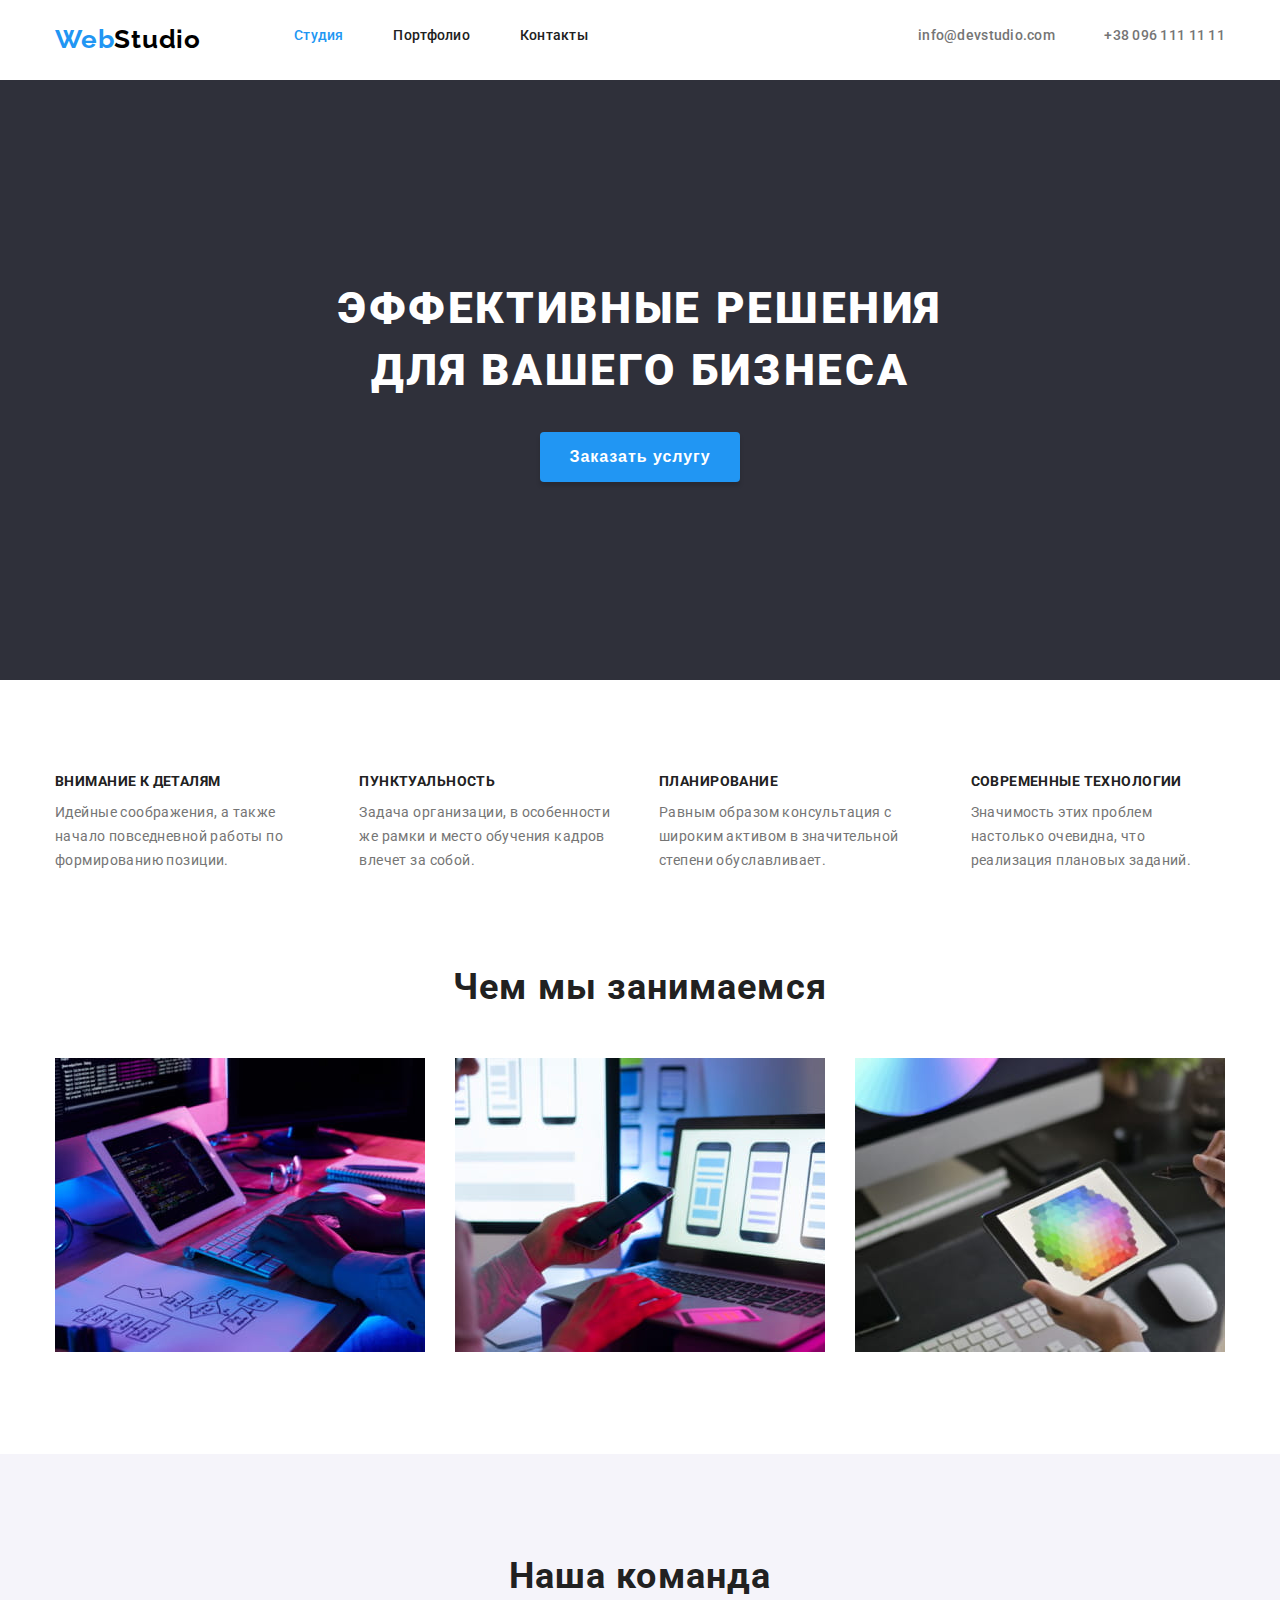
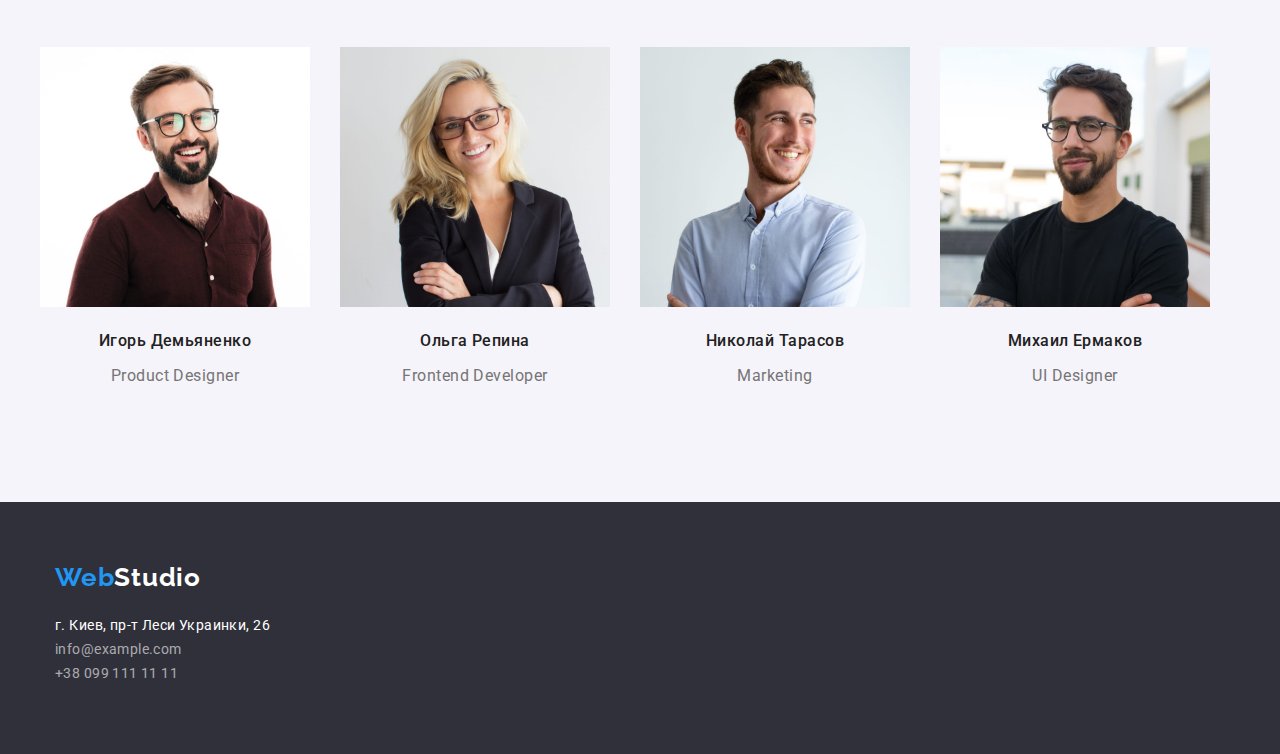
==== index.html @ b06adaa7 "done" ====
<!DOCTYPE html>
<html lang="ru">

<head>
  <meta charset="UTF-8" />
  <meta http-equiv="X-UA-Compatible" content="IE=edge" />
  <meta name="viewport" content="width=device-width, initial-scale=1.0" />
  <title>Студия</title>
  <link rel="stylesheet" type="text/css" href="./css/styles.css" />
  <link rel="preconnect" href="https://fonts.googleapis.com" />
  <link rel="preconnect" href="https://fonts.gstatic.com" crossorigin />
  <link href="https://fonts.googleapis.com/css2?family=Raleway:wght@700&family=Roboto:wght@400;500;700;900&display=swap"
    rel="stylesheet" />
</head>

<body>
  <div class="container">
    <header class="main-header">
      <div class="wrapper">
        <nav class="main-navigation">
          <a class="logo-name" href="./index.html"><span class="logo-first">Web</span>Studio</a>
          <div class="navigation-wrapper">
            <ul class="navigation">
              <li><a class="nav-site current" href="./index.html">Студия</a></li>
              <li><a class="nav-site" href="./portfolio.html">Портфолио</a></li>
              <li><a class="nav-site" href="">Контакты</a></li>
            </ul>
          </div>
        </nav>
        <div class="navigation-wrapper-contact">
          <ul class="navigation">
            <li>
              <a class="nav-site nav-link" href="mailto:info@devstudio.com">info@devstudio.com</a>
            </li>
            <li>
              <a class="nav-site nav-link" href="tel:+380961111111">+38 096 111 11 11</a>
            </li>
          </ul>
        </div>
    </header>
  </div>
  <main>
    <section class="bcg">
      <h1 class="text">Эффективные решения для вашего бизнеса</h1>
      <button class="button" type="button">Заказать услугу</button>
    </section>
    <!--Особенности-->
    <div class="container">

      <section class="features-main">
        <h2 class="visually-hidden">Особенности</h2>
        <ul class="features">
          <li class="features-wrap">
            <h3>Внимание к деталям</h3>
            <p>
              Идейные соображения, а также начало повседневной работы по
              формированию позиции.
            </p>
          </li>
          <li class="features-wrap">
            <h3>Пунктуальность</h3>
            <p>
              Задача организации, в особенности же рамки и место обучения кадров
              влечет за собой.
            </p>
          </li>
          <li class="features-wrap">
            <h3>Планирование</h3>
            <p>
              Равным образом консультация с широким активом в значительной
              степени обуславливает.
            </p>
          </li>
          <li class="features-wrap">
            <h3>Современные технологии</h3>
            <p>
              Значимость этих проблем настолько очевидна, что реализация
              плановых заданий.
            </p>
          </li>
        </ul>

      </section>
    </div>
    <!--Виды работ студии-->
    <div class="container">
      <section class="type-of-work">
        <h2 class="section-title">Чем мы занимаемся</h2>
        <div class="type-of-work-wrap">
          <ul class="section-list">
            <li class="section-list-wrap">
              <img src="./images/box-1.jpg" alt="разработка" width="370" height="294" />
            </li>
            <li class="section-list-wrap">
              <img src="./images/box-2.jpg" alt="оптимизация под мобильные версии" width="370" height="294" />
            </li>
            <li class="section-list-wrap">
              <img src="./images/box-3.jpg" alt="подбор цвета" width="370" height="294" />
            </li>
          </ul>
        </div>
      </section>
    </div>
    <!--Команда-->
    <section class="team">
      <h2 class="section-title">Наша команда</h2>
      <div class="team-wrap">

        <ul class="section-list">
          <li class="section-list-wrap">
            <img src="./images/img-1_person.jpg" alt="Фотография Игоря Демьяненко" width="270" height="260" />
            <h3 class="employee-name">Игорь Демьяненко</h3>
            <p class="position">Product Designer</p>
          </li>
          <li class="section-list-wrap">
            <img src="./images/img-2_person.jpg" alt="Фотография Ольги Репиной" width="270" height="260" />
            <h3 class="employee-name">Ольга Репина</h3>
            <p class="position">Frontend Developer</p>
          </li>
          <li class="section-list-wrap">
            <img src="./images/img-3_person.jpg" alt="Фотография Николая Тарасова" width="270" height="260" />
            <h3 class="employee-name">Николай Тарасов</h3>
            <p class="position">Marketing</p>
          </li>
          <li class="section-list-wrap">
            <img src="./images/img-4_person.jpg" alt="Фотография Михаила Ермакова" width="270" height="260" />
            <h3 class="employee-name">Михаил Ермаков</h3>
            <p class="position">UI Designer</p>
          </li>
        </ul>

      </div>
    </section>
  </main>
  <footer class="main-footer">
    <div class="container">

      <div class="logo-wrap">
        <a class="logo-name-footer" href="#"><span class="logo-first">Web</span>Studio</a>

      </div>
      <address>
        <ul class="contact-info">
          <li>
            <a class="address-info" href="https://goo.gl/maps/8xAyCc6BftRqbFo67" target="_blank"
              rel="noopener noreferrer">г. Киев, пр-т Леси Украинки, 26</a>
          </li>
          <li>
            <a class="mail-phone-info" href="mailto:info@example.com">info@example.com</a>
          </li>
          <li>
            <a class="mail-phone-info" href="tel:+380991111111">+38 099 111 11 11</a>
          </li>
        </ul>
      </address>
    </div>
  </footer>
</body>

</html>
---- css/styles.css ----
/* Variables */
:root {
  --primary-text-color: #212121;
  --color-logo: #000000;
  --color-logo-first-letter: #2196f3;
  --background-color: #e5e5e5;
  --color-button: #ffff;
  --header-color: #ececec;
  --footer-color: #2f303a;
  --portfolio-project-color: #eeeeee;
  --bcg-color-section: #2f303a;
  --color-address-text: rgba(255, 255, 255, 0.6);
  --color-section-text: #757575;
  --background-color-section: #f5f4fa;
  --background-color-hover: #188ce8;
}

/* Styles for index.html */

/* Logo */
.logo-name {
  font-family: Raleway, Arial, sans-serif;
  font-style: normal;
  font-weight: 700;
  font-size: 26px;
  line-height: 1.2;
  letter-spacing: 0.03em;
  color: var(--color-logo);
  text-decoration: none;
}
.logo-first {
  color: var(--color-logo-first-letter);
}

.logo-name-footer {
  color: var(--color-button);
  font-family: Raleway, Arial, sans-serif;
  font-style: normal;
  font-weight: 700;
  font-size: 26px;
  line-height: 1.2;
  letter-spacing: 0.03em;
  text-decoration: none;
}

body {
  font-family: Roboto, Arial, sans-serif;
  font-style: normal;
  font-weight: 400;
  font-size: 14px;
  line-height: 1.7;
  background-color: var(--color-button);
  margin: 0;
}
.container {
  width: 1170px;
  padding: 0 15px;
  margin: 0 auto;
}
.main-header {
  height: 80px;
  display: flex;
  align-items: center;
}

/* Site nav */
.main-navigation {
  display: flex;
}
.navigation-wrapper {
  width: 294px;
  justify-content: space-between;
  margin-left: 93px;
  align-items: center;
}
.navigation-wrapper-contact {
  width: 307px;
  justify-content: space-between;
  text-align: center;
}
.wrapper {
  display: flex;
  justify-content: space-between;

  width: 100%;
}

.navigation {
  list-style-type: none;
  display: flex;
  margin: 0;
  padding: 0;
  justify-content: space-between;
}
.nav-site {
  text-decoration: none;
  font-family: 'Roboto';
  font-style: normal;
  font-weight: 500;
  font-size: 14px;
  line-height: 1.14;
  letter-spacing: 0.02em;
  color: --primary-text-color;
}
.nav-site:hover,
.nav-site:focus {
  color: var(--color-logo-first-letter);
}
.nav-site.current {
  color: var(--color-logo-first-letter);
}
.nav-site {
  color: var(--primary-text-color);
}
.nav-link {
  color: var(--color-section-text);
}

/* Button */
.button {
  font-weight: 700;
  font-size: 16px;
  line-height: 1.88;
  color: var(--color-button);
  background-color: var(--color-logo-first-letter);
  align-items: center;
  text-align: center;
  letter-spacing: 0.06em;
  box-shadow: 0px 4px 4px rgba(0, 0, 0, 0.15);
  border-radius: 4px;
  cursor: pointer;
  width: 200px;
  height: 50px;
  padding: 0;
  border: 0;
}

.button:hover,
.button:focus {
  background-color: var(--background-color-hover);
}

.text {
  font-weight: 900;
  font-size: 44px;
  line-height: 1.4;
  text-align: center;
  letter-spacing: 0.06em;
  text-transform: uppercase;
  color: var(--color-button);
  margin: 0;
  width: 696px;
  margin-bottom: 30px;
}

.bcg {
  display: flex;
  background-color: var(--bcg-color-section);
  margin: 0 0 94px 0;
  height: 600px;
  align-items: center;
  flex-direction: column;
  justify-content: center;
}

/* Hidden parts */
.visually-hidden {
  position: absolute;
  width: 1px;
  height: 1px;
  margin: -1px;
  border: 0;
  padding: 0;
  white-space: nowrap;
  clip-path: inset(100%);
  clip: rect(0 0 0 0);
  overflow: hidden;
}
.features-main {
  margin-bottom: 94px;
  padding: 0;
}
.features {
  display: flex;
  list-style: none;
  margin: 0;
  padding: 0;
}
.features h3 {
  font-weight: 700;
  font-size: 14px;
  line-height: 1.14;
  letter-spacing: 0.03em;
  text-transform: uppercase;
  color: var(--primary-text-color);
  margin-bottom: 10px;
  margin-top: 0;
  padding: 0;
}
.features p {
  line-height: 24px;
  letter-spacing: 0.03em;
  color: var(--color-section-text);
  margin-top: 0;
  margin-bottom: 0;
  padding: 0;
}
.features-wrap {
  margin-right: 30px;
}
.features li:last-child {
  margin-right: 0;
}

.section-title {
  font-weight: 700;
  font-size: 36px;
  line-height: 1.17;
  text-align: center;
  letter-spacing: 0.03em;
  color: var(--primary-text-color);
  margin: 0;
}
.section-list {
  list-style: none;
  display: flex;

  padding: 0;
  margin: 0;
}
.section-list-wrap {
  margin-right: 30px;
}
.type-of-work-wrap {
  margin-top: 50px;
}
.section-list-wrap:last-child {
  margin-left: auto;
}
.type-of-work {
  margin-bottom: 94px;
}
.team {
  display: flex;
  background: var(--background-color-section);
  height: 648px;
  flex-direction: column;
  justify-content: center;
}
.team-wrap {
  display: flex;
  justify-content: center;
  margin-top: 50px;
}
.employee-name {
  font-weight: 500;
  font-size: 16px;
  line-height: 1.19;
  text-align: center;
  letter-spacing: 0.03em;
  color: var(--primary-text-color);
}
.position {
  font-size: 16px;
  line-height: 1.19;
  text-align: center;
  letter-spacing: 0.03em;
  color: var(--color-section-text);
}

/* Footer */
.main-footer {
  background-color: var(--bcg-color-section);
  color: var(--color-button);
  height: 252px;
}
.logo-wrap {
  margin-bottom: 20px;
  padding-top: 60px;
}

.contact-info {
  list-style: none;
  padding: 0;
}
.contact-info a {
  text-decoration: none;
  padding: 0;
}
.address-info {
  font-style: normal;
  font-weight: 400;
  font-size: 14px;
  line-height: 1.71;
  letter-spacing: 0.03em;
  color: var(--color-button);
  padding: 0;
}

.mail-phone-info {
  font-style: normal;
  font-weight: 400;
  font-size: 14px;
  line-height: 1.71;
  letter-spacing: 0.03em;
  color: var(--color-address-text);
}

/* Styles for portfolio.html */
.button-list {
  list-style: none;
}

.buttons {
  font-family: 'Roboto';
  font-style: normal;
  font-weight: 500;
  font-size: 16px;
  line-height: 1.62;
  text-align: center;
  letter-spacing: 0.03em;
  color: var(--primary-text-color);
  background-color: var(--background-color-section);
  border: none;
  cursor: pointer;
}
.buttons:hover,
.buttons:focus {
  color: var(--color-button);
  background-color: var(--color-logo-first-letter);
}
.work-list {
  list-style: none;
}
.work-name {
  font-weight: 700;
  font-size: 18px;
  line-height: 2;
  letter-spacing: 0.06em;
  color: var(--primary-text-color);
}
.work-type {
  font-weight: 400;
  font-size: 16px;
  line-height: 1.88;
  letter-spacing: 0.03em;
  color: var(--color-section-text);
}
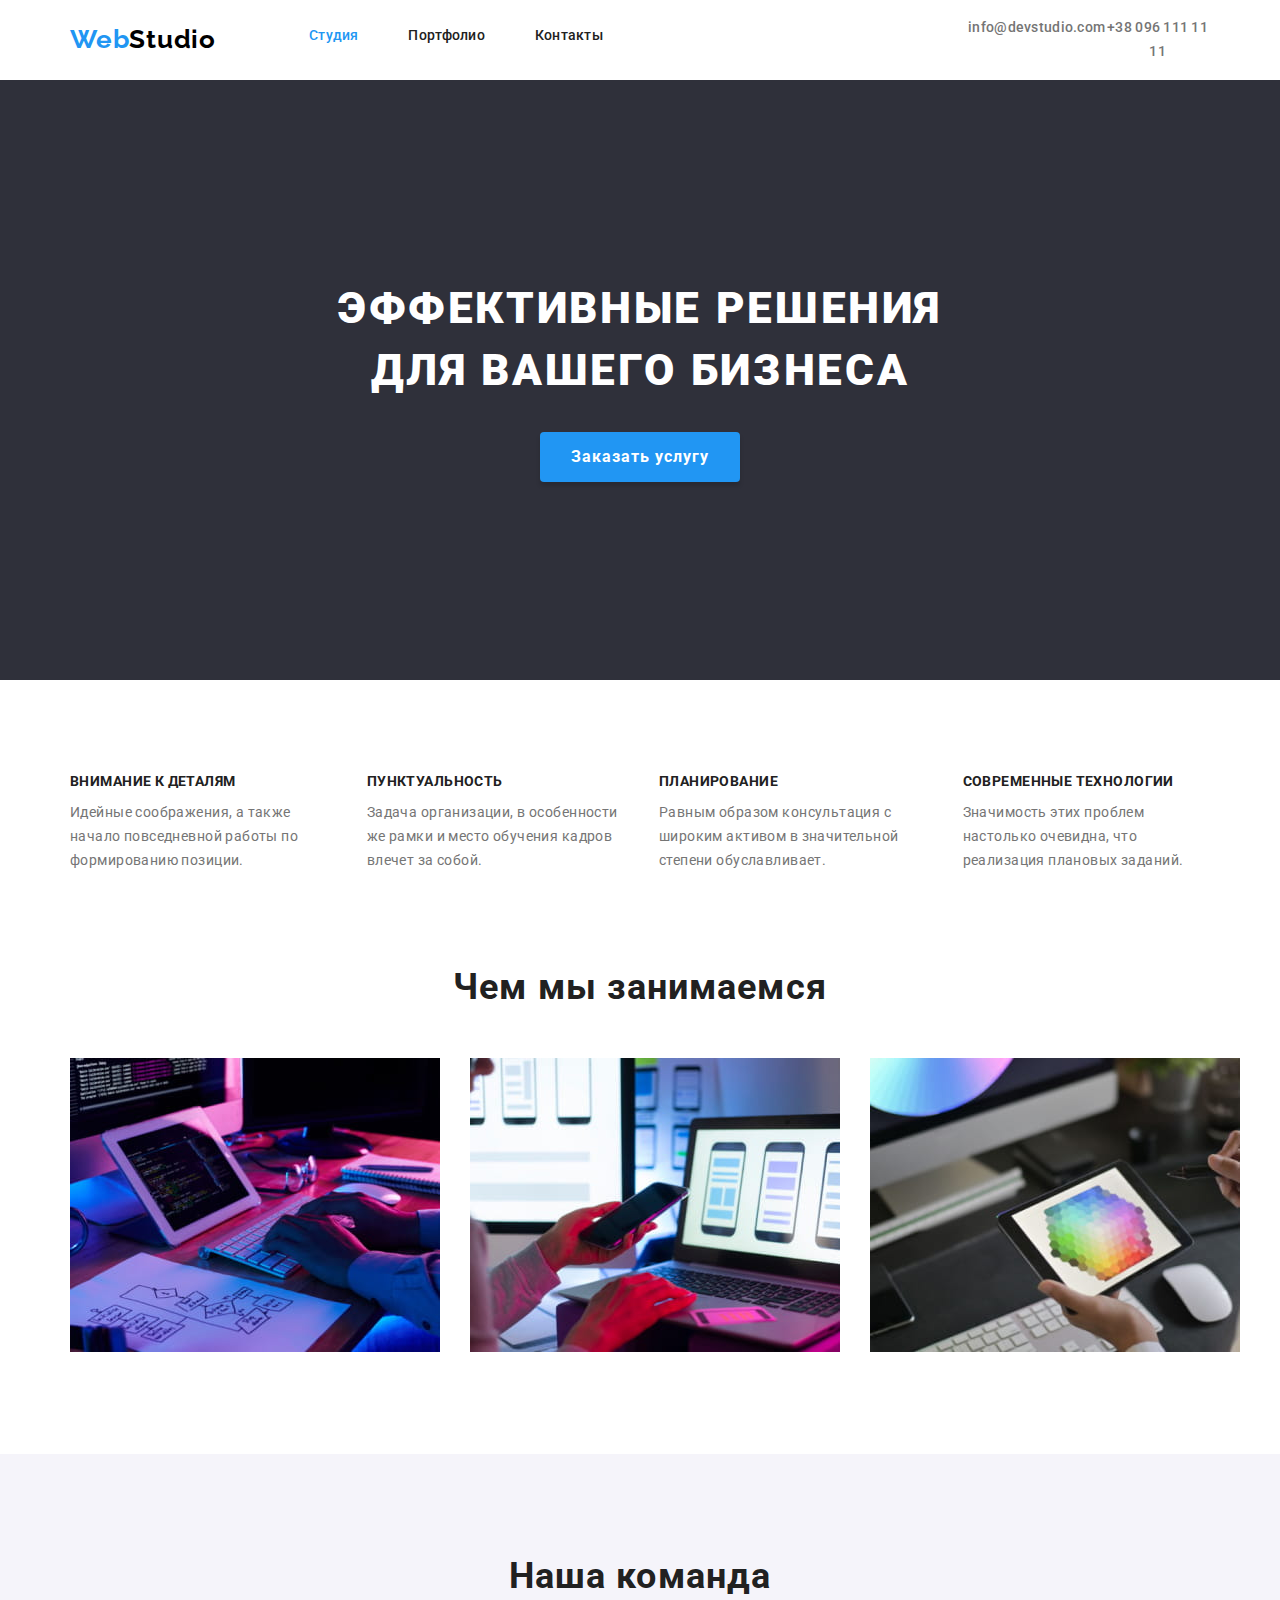
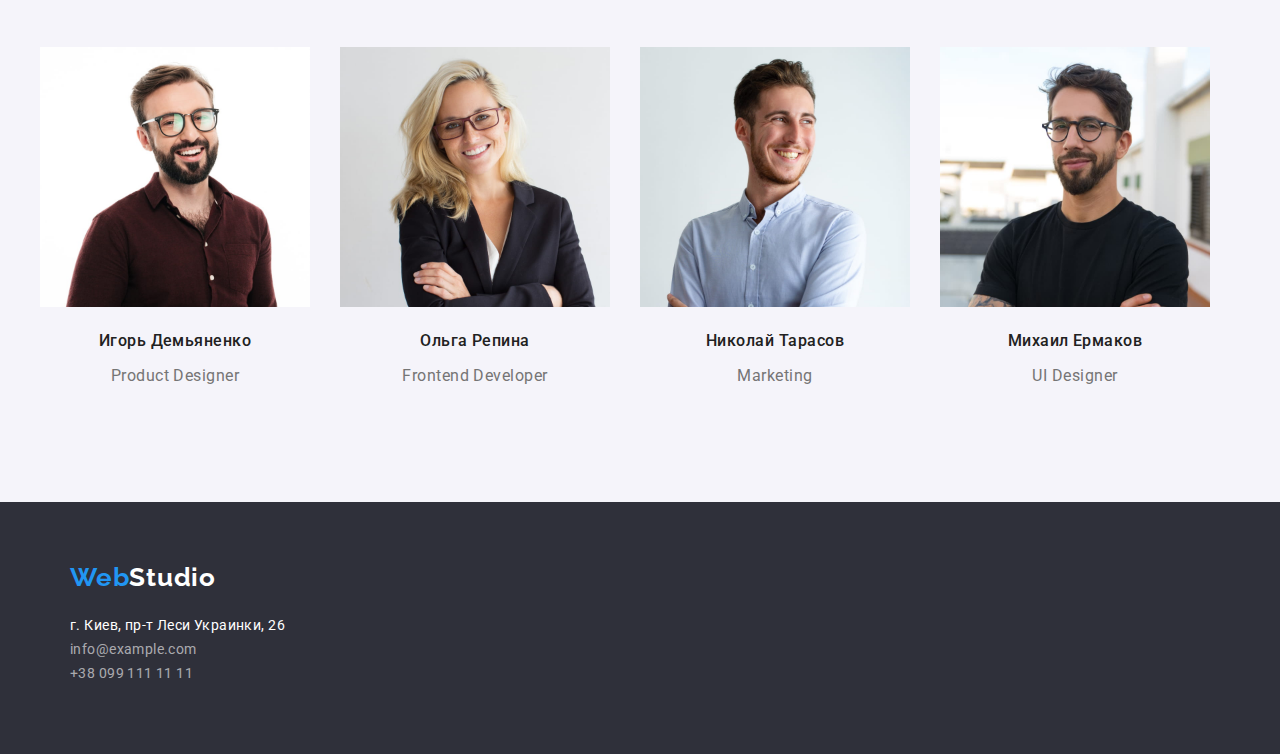
==== commit 5f104dbf: "fixed mistakes" ====
--- a/index.html
+++ b/index.html
@@ -1,18 +1,17 @@
 <!DOCTYPE html>
 <html lang="ru">
-
 <head>
   <meta charset="UTF-8" />
   <meta http-equiv="X-UA-Compatible" content="IE=edge" />
   <meta name="viewport" content="width=device-width, initial-scale=1.0" />
   <title>Студия</title>
+  <link rel="stylesheet" type="text/css" href="./css/modern-normalize.css" />
   <link rel="stylesheet" type="text/css" href="./css/styles.css" />
   <link rel="preconnect" href="https://fonts.googleapis.com" />
   <link rel="preconnect" href="https://fonts.gstatic.com" crossorigin />
   <link href="https://fonts.googleapis.com/css2?family=Raleway:wght@700&family=Roboto:wght@400;500;700;900&display=swap"
     rel="stylesheet" />
 </head>
-
 <body>
   <div class="container">
     <header class="main-header">
@@ -27,16 +26,17 @@
             </ul>
           </div>
         </nav>
-        <div class="navigation-wrapper-contact">
-          <ul class="navigation">
-            <li>
-              <a class="nav-site nav-link" href="mailto:info@devstudio.com">info@devstudio.com</a>
-            </li>
-            <li>
-              <a class="nav-site nav-link" href="tel:+380961111111">+38 096 111 11 11</a>
-            </li>
-          </ul>
-        </div>
+      </div>
+      <div class="navigation-wrapper-contact">
+        <ul class="navigation">
+          <li>
+            <a class="nav-site nav-link" href="mailto:info@devstudio.com">info@devstudio.com</a>
+          </li>
+          <li>
+            <a class="nav-site nav-link" href="tel:+380961111111">+38 096 111 11 11</a>
+          </li>
+        </ul>
+      </div>
     </header>
   </div>
   <main>
@@ -156,5 +156,4 @@
     </div>
   </footer>
 </body>
-
 </html>--- a/css/styles.css
+++ b/css/styles.css
@@ -100,7 +100,7 @@
   font-size: 14px;
   line-height: 1.14;
   letter-spacing: 0.02em;
-  color: --primary-text-color;
+  color: var(--primary-text-color);
 }
 .nav-site:hover,
 .nav-site:focus {
@@ -237,6 +237,7 @@
 .section-list-wrap:last-child {
   margin-left: auto;
 }
+
 .type-of-work {
   margin-bottom: 94px;
 }
@@ -307,11 +308,21 @@
 }
 
 /* Styles for portfolio.html */
+.portfolio-wrapper {
+  margin-top: 94px;
+  margin-bottom: 94px;
+}
 .button-list {
-  list-style: none;
+  display: flex;
+  list-style: none;
+  margin: 0 auto;
+  padding: 0;
+  justify-content: space-between;
+  width: 611px;
 }
 
 .buttons {
+  display: flex;
   font-family: 'Roboto';
   font-style: normal;
   font-weight: 500;
@@ -323,6 +334,11 @@
   background-color: var(--background-color-section);
   border: none;
   cursor: pointer;
+  padding: 22px;
+  height: 38px;
+  justify-content: center;
+  align-items: center;
+  border-radius: 4px;
 }
 .buttons:hover,
 .buttons:focus {
@@ -330,7 +346,24 @@
   background-color: var(--color-logo-first-letter);
 }
 .work-list {
-  list-style: none;
+  display: flex;
+  list-style: none;
+  flex-wrap: wrap;
+  padding-left: 0;
+  margin: 0;
+  margin-top: 34px;
+}
+.work-list-wrapper {
+  margin-bottom: 30px;
+  margin-right: 30px;
+  min-height: 404px;
+  width: 370px;
+  background: var(--color-button);
+  border: 1px solid #eeeeee;
+  box-sizing: border-box;
+}
+.work-list-wrapper:nth-child(3n) {
+  margin-right: 0;
 }
 .work-name {
   font-weight: 700;
@@ -338,6 +371,9 @@
   line-height: 2;
   letter-spacing: 0.06em;
   color: var(--primary-text-color);
+  margin: 0;
+  margin-top: 24px;
+  margin-left: 20px;
 }
 .work-type {
   font-weight: 400;
@@ -345,4 +381,7 @@
   line-height: 1.88;
   letter-spacing: 0.03em;
   color: var(--color-section-text);
-}
+  margin: 0;
+  margin-left: 20px;
+  margin-bottom: 24px;
+}
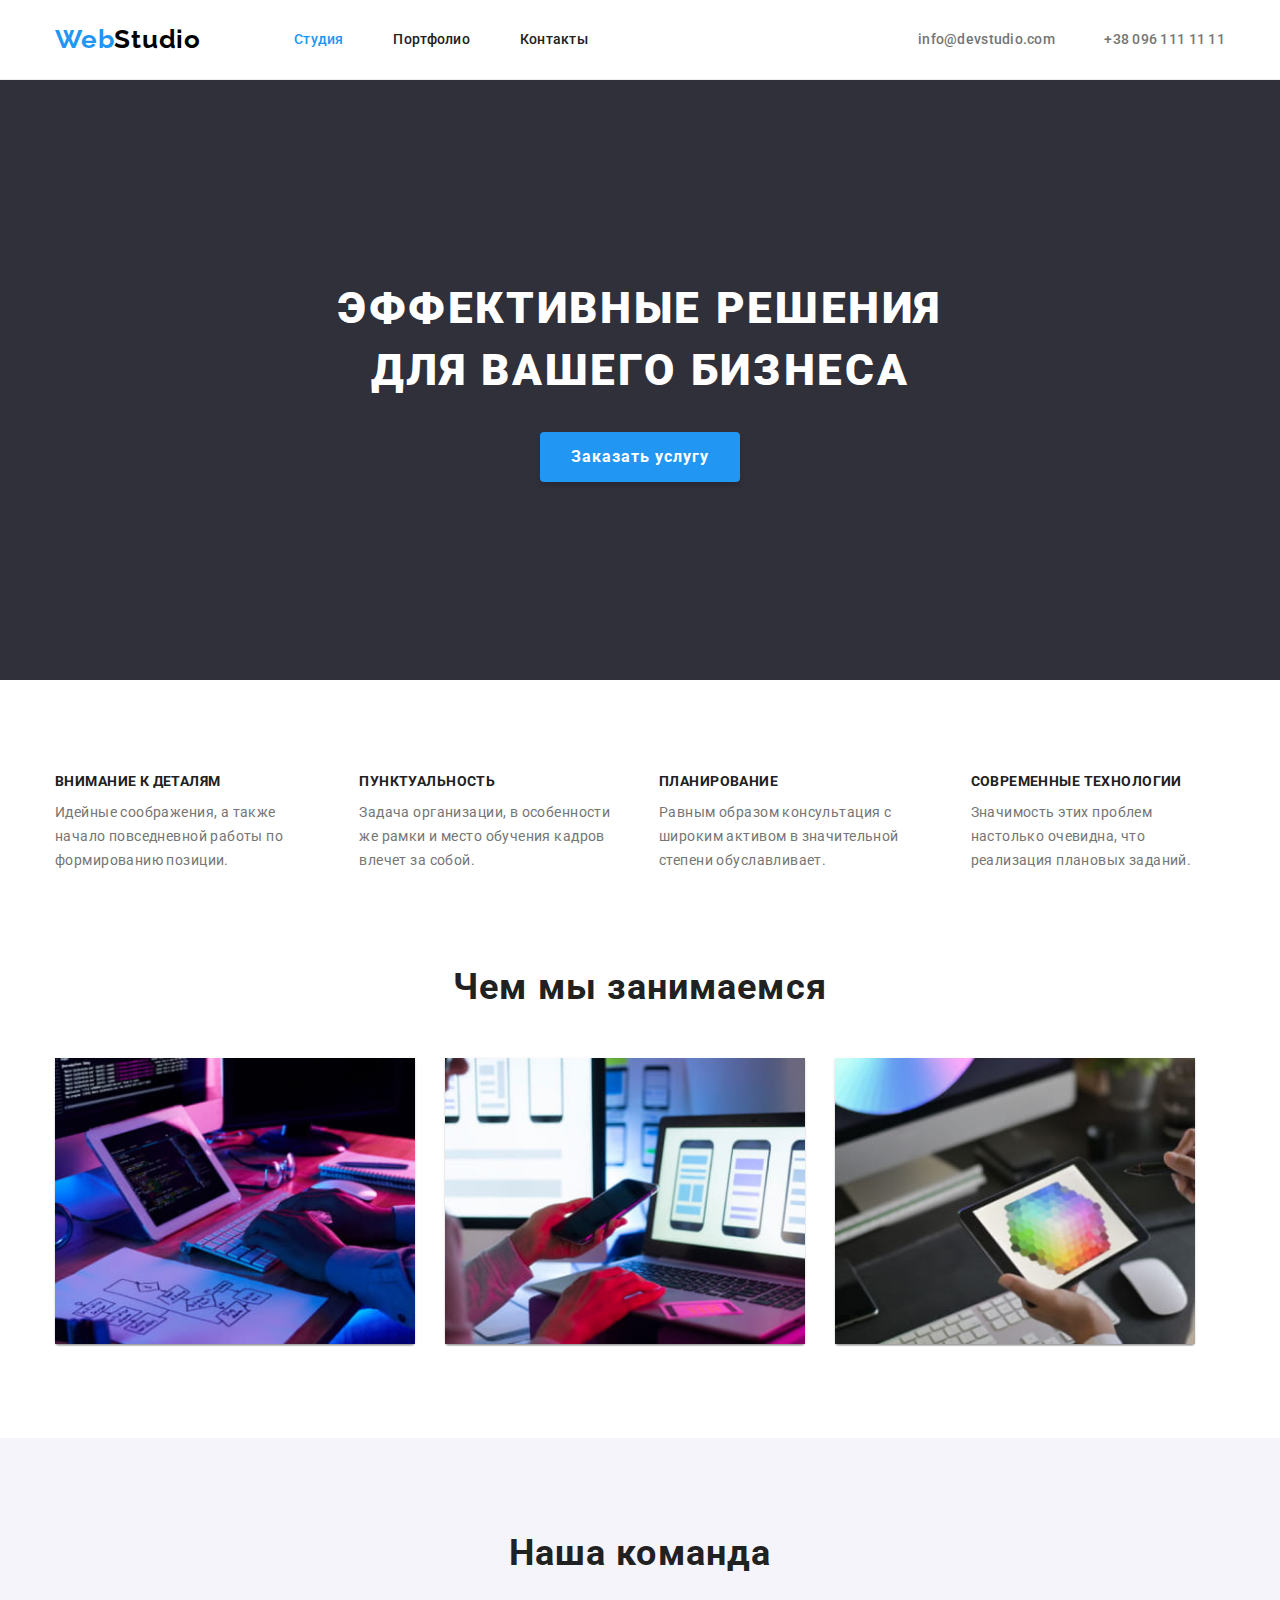
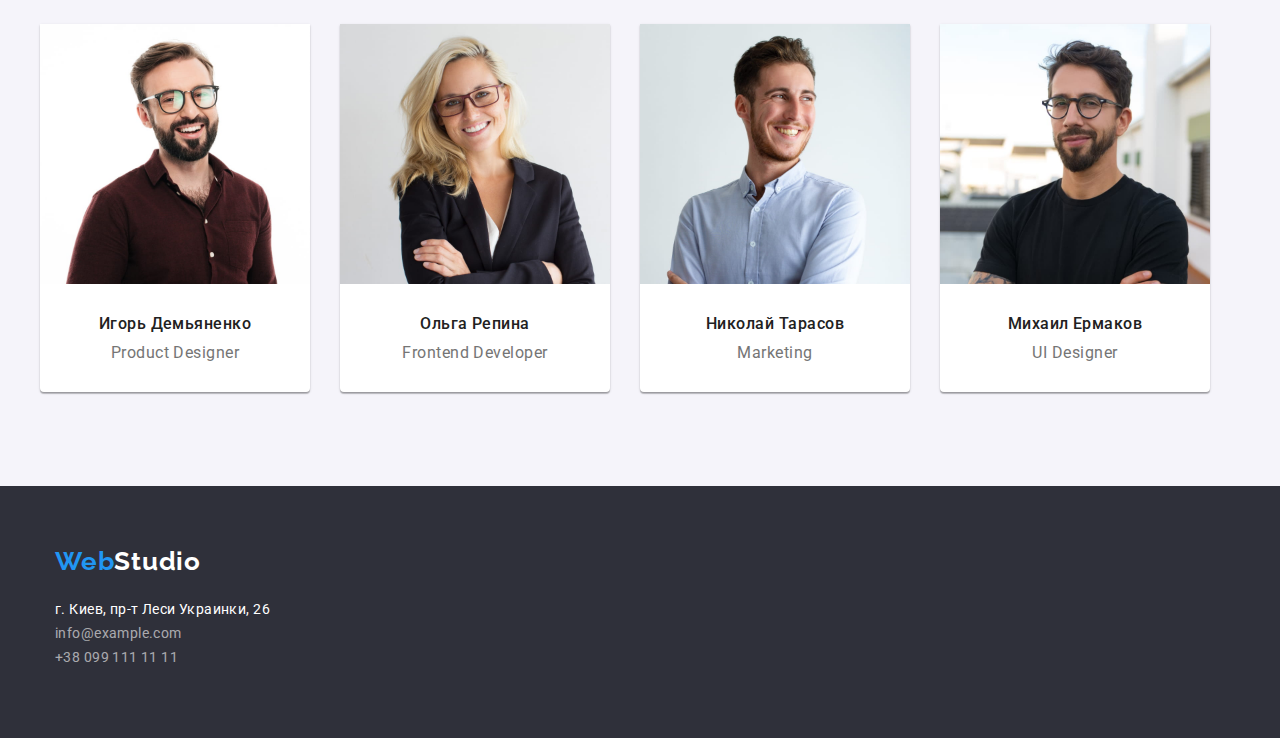
==== commit a905a4d3: "added fixes" ====
--- a/index.html
+++ b/index.html
@@ -1,159 +1,218 @@
 <!DOCTYPE html>
 <html lang="ru">
-<head>
-  <meta charset="UTF-8" />
-  <meta http-equiv="X-UA-Compatible" content="IE=edge" />
-  <meta name="viewport" content="width=device-width, initial-scale=1.0" />
-  <title>Студия</title>
-  <link rel="stylesheet" type="text/css" href="./css/modern-normalize.css" />
-  <link rel="stylesheet" type="text/css" href="./css/styles.css" />
-  <link rel="preconnect" href="https://fonts.googleapis.com" />
-  <link rel="preconnect" href="https://fonts.gstatic.com" crossorigin />
-  <link href="https://fonts.googleapis.com/css2?family=Raleway:wght@700&family=Roboto:wght@400;500;700;900&display=swap"
-    rel="stylesheet" />
-</head>
-<body>
-  <div class="container">
+  <head>
+    <meta charset="UTF-8" />
+    <meta http-equiv="X-UA-Compatible" content="IE=edge" />
+    <meta name="viewport" content="width=device-width, initial-scale=1.0" />
+    <title>Студия</title>
+    <link
+      rel="stylesheet"
+      href="https://cdnjs.cloudflare.com/ajax/libs/modern-normalize/1.1.0/modern-normalize.min.css"
+    />
+    <link rel="preconnect" href="https://fonts.googleapis.com" />
+    <link rel="preconnect" href="https://fonts.gstatic.com" crossorigin />
+    <link
+      href="https://fonts.googleapis.com/css2?family=Raleway:wght@700&family=Roboto:wght@400;500;700;900&display=swap"
+      rel="stylesheet"
+    />
+    <link rel="stylesheet" type="text/css" href="./css/styles.css" />
+  </head>
+  <body>
     <header class="main-header">
-      <div class="wrapper">
-        <nav class="main-navigation">
-          <a class="logo-name" href="./index.html"><span class="logo-first">Web</span>Studio</a>
-          <div class="navigation-wrapper">
+      <div class="container">
+        <div class="wrapper">
+          <nav class="main-navigation">
+            <a class="logo-name" href="./index.html">
+              <span class="logo-first">Web</span>Studio
+            </a>
+            <div class="navigation-wrapper">
+              <ul class="navigation">
+                <li>
+                  <a class="nav-site current" href="./index.html">Студия</a>
+                </li>
+                <li>
+                  <a class="nav-site" href="./portfolio.html"> Портфолио </a>
+                </li>
+                <li><a class="nav-site" href="">Контакты</a></li>
+              </ul>
+            </div>
+          </nav>
+          <div class="navigation-wrapper-contact">
             <ul class="navigation">
-              <li><a class="nav-site current" href="./index.html">Студия</a></li>
-              <li><a class="nav-site" href="./portfolio.html">Портфолио</a></li>
-              <li><a class="nav-site" href="">Контакты</a></li>
+              <li>
+                <a class="nav-site nav-link" href="mailto:info@devstudio.com">
+                  info@devstudio.com
+                </a>
+              </li>
+              <li>
+                <a class="nav-site nav-link" href="tel:+380961111111">
+                  +38 096 111 11 11
+                </a>
+              </li>
             </ul>
           </div>
-        </nav>
-      </div>
-      <div class="navigation-wrapper-contact">
-        <ul class="navigation">
-          <li>
-            <a class="nav-site nav-link" href="mailto:info@devstudio.com">info@devstudio.com</a>
-          </li>
-          <li>
-            <a class="nav-site nav-link" href="tel:+380961111111">+38 096 111 11 11</a>
-          </li>
-        </ul>
+        </div>
       </div>
     </header>
-  </div>
-  <main>
-    <section class="bcg">
-      <h1 class="text">Эффективные решения для вашего бизнеса</h1>
-      <button class="button" type="button">Заказать услугу</button>
-    </section>
-    <!--Особенности-->
-    <div class="container">
+
+    <main>
+      <section class="bcg">
+        <h1 class="text">Эффективные решения для вашего бизнеса</h1>
+        <button class="button" type="button">Заказать услугу</button>
+      </section>
+      <!--Особенности-->
 
       <section class="features-main">
-        <h2 class="visually-hidden">Особенности</h2>
-        <ul class="features">
-          <li class="features-wrap">
-            <h3>Внимание к деталям</h3>
-            <p>
-              Идейные соображения, а также начало повседневной работы по
-              формированию позиции.
-            </p>
-          </li>
-          <li class="features-wrap">
-            <h3>Пунктуальность</h3>
-            <p>
-              Задача организации, в особенности же рамки и место обучения кадров
-              влечет за собой.
-            </p>
-          </li>
-          <li class="features-wrap">
-            <h3>Планирование</h3>
-            <p>
-              Равным образом консультация с широким активом в значительной
-              степени обуславливает.
-            </p>
-          </li>
-          <li class="features-wrap">
-            <h3>Современные технологии</h3>
-            <p>
-              Значимость этих проблем настолько очевидна, что реализация
-              плановых заданий.
-            </p>
-          </li>
-        </ul>
-
-      </section>
-    </div>
-    <!--Виды работ студии-->
-    <div class="container">
+        <div class="container">
+          <h2 class="visually-hidden">Особенности</h2>
+          <ul class="features">
+            <li class="features-wrap">
+              <h3>Внимание к деталям</h3>
+              <p>
+                Идейные соображения, а также начало повседневной работы по
+                формированию позиции.
+              </p>
+            </li>
+            <li class="features-wrap">
+              <h3>Пунктуальность</h3>
+              <p>
+                Задача организации, в особенности же рамки и место обучения
+                кадров влечет за собой.
+              </p>
+            </li>
+            <li class="features-wrap">
+              <h3>Планирование</h3>
+              <p>
+                Равным образом консультация с широким активом в значительной
+                степени обуславливает.
+              </p>
+            </li>
+            <li class="features-wrap">
+              <h3>Современные технологии</h3>
+              <p>
+                Значимость этих проблем настолько очевидна, что реализация
+                плановых заданий.
+              </p>
+            </li>
+          </ul>
+        </div>
+      </section>
+
+      <!--Виды работ студии-->
       <section class="type-of-work">
-        <h2 class="section-title">Чем мы занимаемся</h2>
-        <div class="type-of-work-wrap">
+        <div class="container">
+          <h2 class="section-title">Чем мы занимаемся</h2>
+          <div class="type-of-work-wrap">
+            <ul class="section-list">
+              <li class="section-list-wrap">
+                <img
+                  src="./images/index/box-1.jpg"
+                  alt="разработка"
+                  width="370"
+                  height="294"
+                />
+              </li>
+              <li class="section-list-wrap">
+                <img
+                  src="./images/index/box-2.jpg"
+                  alt="оптимизация под мобильные версии"
+                  width="370"
+                  height="294"
+                />
+              </li>
+              <li class="section-list-wrap">
+                <img
+                  src="./images/index/box-3.jpg"
+                  alt="подбор цвета"
+                  width="370"
+                  height="294"
+                />
+              </li>
+            </ul>
+          </div>
+        </div>
+      </section>
+
+      <!--Команда-->
+      <section class="team">
+        <h2 class="section-title">Наша команда</h2>
+        <div class="team-wrap">
           <ul class="section-list">
             <li class="section-list-wrap">
-              <img src="./images/box-1.jpg" alt="разработка" width="370" height="294" />
-            </li>
-            <li class="section-list-wrap">
-              <img src="./images/box-2.jpg" alt="оптимизация под мобильные версии" width="370" height="294" />
-            </li>
-            <li class="section-list-wrap">
-              <img src="./images/box-3.jpg" alt="подбор цвета" width="370" height="294" />
+              <img
+                src="./images/index/img-1_person.jpg"
+                alt="Фотография Игоря Демьяненко"
+                width="270"
+                height="260"
+              />
+              <h3 class="employee-name">Игорь Демьяненко</h3>
+              <p class="position">Product Designer</p>
+            </li>
+            <li class="section-list-wrap">
+              <img
+                src="./images/index/img-2_person.jpg"
+                alt="Фотография Ольги Репиной"
+                width="270"
+                height="260"
+              />
+              <h3 class="employee-name">Ольга Репина</h3>
+              <p class="position">Frontend Developer</p>
+            </li>
+            <li class="section-list-wrap">
+              <img
+                src="./images/index/img-3_person.jpg"
+                alt="Фотография Николая Тарасова"
+                width="270"
+                height="260"
+              />
+              <h3 class="employee-name">Николай Тарасов</h3>
+              <p class="position">Marketing</p>
+            </li>
+            <li class="section-list-wrap">
+              <img
+                src="./images/index/img-4_person.jpg"
+                alt="Фотография Михаила Ермакова"
+                width="270"
+                height="260"
+              />
+              <h3 class="employee-name">Михаил Ермаков</h3>
+              <p class="position">UI Designer</p>
             </li>
           </ul>
         </div>
       </section>
-    </div>
-    <!--Команда-->
-    <section class="team">
-      <h2 class="section-title">Наша команда</h2>
-      <div class="team-wrap">
-
-        <ul class="section-list">
-          <li class="section-list-wrap">
-            <img src="./images/img-1_person.jpg" alt="Фотография Игоря Демьяненко" width="270" height="260" />
-            <h3 class="employee-name">Игорь Демьяненко</h3>
-            <p class="position">Product Designer</p>
-          </li>
-          <li class="section-list-wrap">
-            <img src="./images/img-2_person.jpg" alt="Фотография Ольги Репиной" width="270" height="260" />
-            <h3 class="employee-name">Ольга Репина</h3>
-            <p class="position">Frontend Developer</p>
-          </li>
-          <li class="section-list-wrap">
-            <img src="./images/img-3_person.jpg" alt="Фотография Николая Тарасова" width="270" height="260" />
-            <h3 class="employee-name">Николай Тарасов</h3>
-            <p class="position">Marketing</p>
-          </li>
-          <li class="section-list-wrap">
-            <img src="./images/img-4_person.jpg" alt="Фотография Михаила Ермакова" width="270" height="260" />
-            <h3 class="employee-name">Михаил Ермаков</h3>
-            <p class="position">UI Designer</p>
-          </li>
-        </ul>
-
+    </main>
+    <footer class="main-footer">
+      <div class="container">
+        <div class="logo-wrap">
+          <a class="logo-name-footer" href="#"
+            ><span class="logo-first">Web</span>Studio</a
+          >
+        </div>
+        <address>
+          <ul class="contact-info">
+            <li>
+              <a
+                class="address-info"
+                href="https://goo.gl/maps/8xAyCc6BftRqbFo67"
+                target="_blank"
+                rel="noopener noreferrer"
+                >г. Киев, пр-т Леси Украинки, 26</a
+              >
+            </li>
+            <li>
+              <a class="mail-phone-info" href="mailto:info@example.com"
+                >info@example.com</a
+              >
+            </li>
+            <li>
+              <a class="mail-phone-info" href="tel:+380991111111"
+                >+38 099 111 11 11</a
+              >
+            </li>
+          </ul>
+        </address>
       </div>
-    </section>
-  </main>
-  <footer class="main-footer">
-    <div class="container">
-
-      <div class="logo-wrap">
-        <a class="logo-name-footer" href="#"><span class="logo-first">Web</span>Studio</a>
-
-      </div>
-      <address>
-        <ul class="contact-info">
-          <li>
-            <a class="address-info" href="https://goo.gl/maps/8xAyCc6BftRqbFo67" target="_blank"
-              rel="noopener noreferrer">г. Киев, пр-т Леси Украинки, 26</a>
-          </li>
-          <li>
-            <a class="mail-phone-info" href="mailto:info@example.com">info@example.com</a>
-          </li>
-          <li>
-            <a class="mail-phone-info" href="tel:+380991111111">+38 099 111 11 11</a>
-          </li>
-        </ul>
-      </address>
-    </div>
-  </footer>
-</body>
-</html>+    </footer>
+  </body>
+</html>
--- a/css/styles.css
+++ b/css/styles.css
@@ -15,34 +15,26 @@
   --background-color-hover: #188ce8;
 }
 
+/* Обнуление свойств */
+h1,
+h2,
+h3,
+h4,
+h5,
+h6,
+p {
+  margin-top: 0;
+}
+img {
+  display: block;
+  max-width: 100%;
+  height: auto;
+}
+address {
+  font-style: normal;
+}
+
 /* Styles for index.html */
-
-/* Logo */
-.logo-name {
-  font-family: Raleway, Arial, sans-serif;
-  font-style: normal;
-  font-weight: 700;
-  font-size: 26px;
-  line-height: 1.2;
-  letter-spacing: 0.03em;
-  color: var(--color-logo);
-  text-decoration: none;
-}
-.logo-first {
-  color: var(--color-logo-first-letter);
-}
-
-.logo-name-footer {
-  color: var(--color-button);
-  font-family: Raleway, Arial, sans-serif;
-  font-style: normal;
-  font-weight: 700;
-  font-size: 26px;
-  line-height: 1.2;
-  letter-spacing: 0.03em;
-  text-decoration: none;
-}
-
 body {
   font-family: Roboto, Arial, sans-serif;
   font-style: normal;
@@ -52,8 +44,34 @@
   background-color: var(--color-button);
   margin: 0;
 }
+/* Logo */
+.logo-name {
+  font-family: Raleway, Arial, sans-serif;
+  font-style: normal;
+  font-weight: 700;
+  font-size: 26px;
+  line-height: 1.2;
+  letter-spacing: 0.03em;
+  color: var(--color-logo);
+  text-decoration: none;
+}
+.logo-first {
+  color: var(--color-logo-first-letter);
+}
+
+.logo-name-footer {
+  color: var(--color-button);
+  font-family: Raleway, Arial, sans-serif;
+  font-style: normal;
+  font-weight: 700;
+  font-size: 26px;
+  line-height: 1.2;
+  letter-spacing: 0.03em;
+  text-decoration: none;
+}
+
 .container {
-  width: 1170px;
+  width: 1200px;
   padding: 0 15px;
   margin: 0 auto;
 }
@@ -61,11 +79,13 @@
   height: 80px;
   display: flex;
   align-items: center;
+  border-bottom: 1px solid #ECECEC;
 }
 
 /* Site nav */
 .main-navigation {
   display: flex;
+  align-items: center;
 }
 .navigation-wrapper {
   width: 294px;
@@ -81,7 +101,7 @@
 .wrapper {
   display: flex;
   justify-content: space-between;
-
+  align-items: center;
   width: 100%;
 }
 
@@ -109,9 +129,7 @@
 .nav-site.current {
   color: var(--color-logo-first-letter);
 }
-.nav-site {
-  color: var(--primary-text-color);
-}
+
 .nav-link {
   color: var(--color-section-text);
 }
@@ -156,7 +174,7 @@
 .bcg {
   display: flex;
   background-color: var(--bcg-color-section);
-  margin: 0 0 94px 0;
+  margin: 0;
   height: 600px;
   align-items: center;
   flex-direction: column;
@@ -185,6 +203,7 @@
   list-style: none;
   margin: 0;
   padding: 0;
+  padding-top: 94px;
 }
 .features h3 {
   font-weight: 700;
@@ -194,14 +213,12 @@
   text-transform: uppercase;
   color: var(--primary-text-color);
   margin-bottom: 10px;
-  margin-top: 0;
   padding: 0;
 }
 .features p {
   line-height: 24px;
   letter-spacing: 0.03em;
   color: var(--color-section-text);
-  margin-top: 0;
   margin-bottom: 0;
   padding: 0;
 }
@@ -224,12 +241,15 @@
 .section-list {
   list-style: none;
   display: flex;
-
-  padding: 0;
-  margin: 0;
+  padding: 0;
+    margin: 0;
 }
 .section-list-wrap {
   margin-right: 30px;
+  background: #ffffff;
+  box-shadow: 0px 1px 3px rgba(0, 0, 0, 0.12), 0px 1px 1px rgba(0, 0, 0, 0.14),
+    0px 2px 1px rgba(0, 0, 0, 0.2);
+  border-radius: 0px 0px 4px 4px;
 }
 .type-of-work-wrap {
   margin-top: 50px;
@@ -260,6 +280,8 @@
   text-align: center;
   letter-spacing: 0.03em;
   color: var(--primary-text-color);
+  padding-top: 30px;
+  margin-bottom: 0;
 }
 .position {
   font-size: 16px;
@@ -267,6 +289,9 @@
   text-align: center;
   letter-spacing: 0.03em;
   color: var(--color-section-text);
+  padding-top: 10px;
+  padding-bottom: 30px;
+  margin-bottom: 0;
 }
 
 /* Footer */
@@ -351,7 +376,7 @@
   flex-wrap: wrap;
   padding-left: 0;
   margin: 0;
-  margin-top: 34px;
+  padding-top: 34px;
 }
 .work-list-wrapper {
   margin-bottom: 30px;
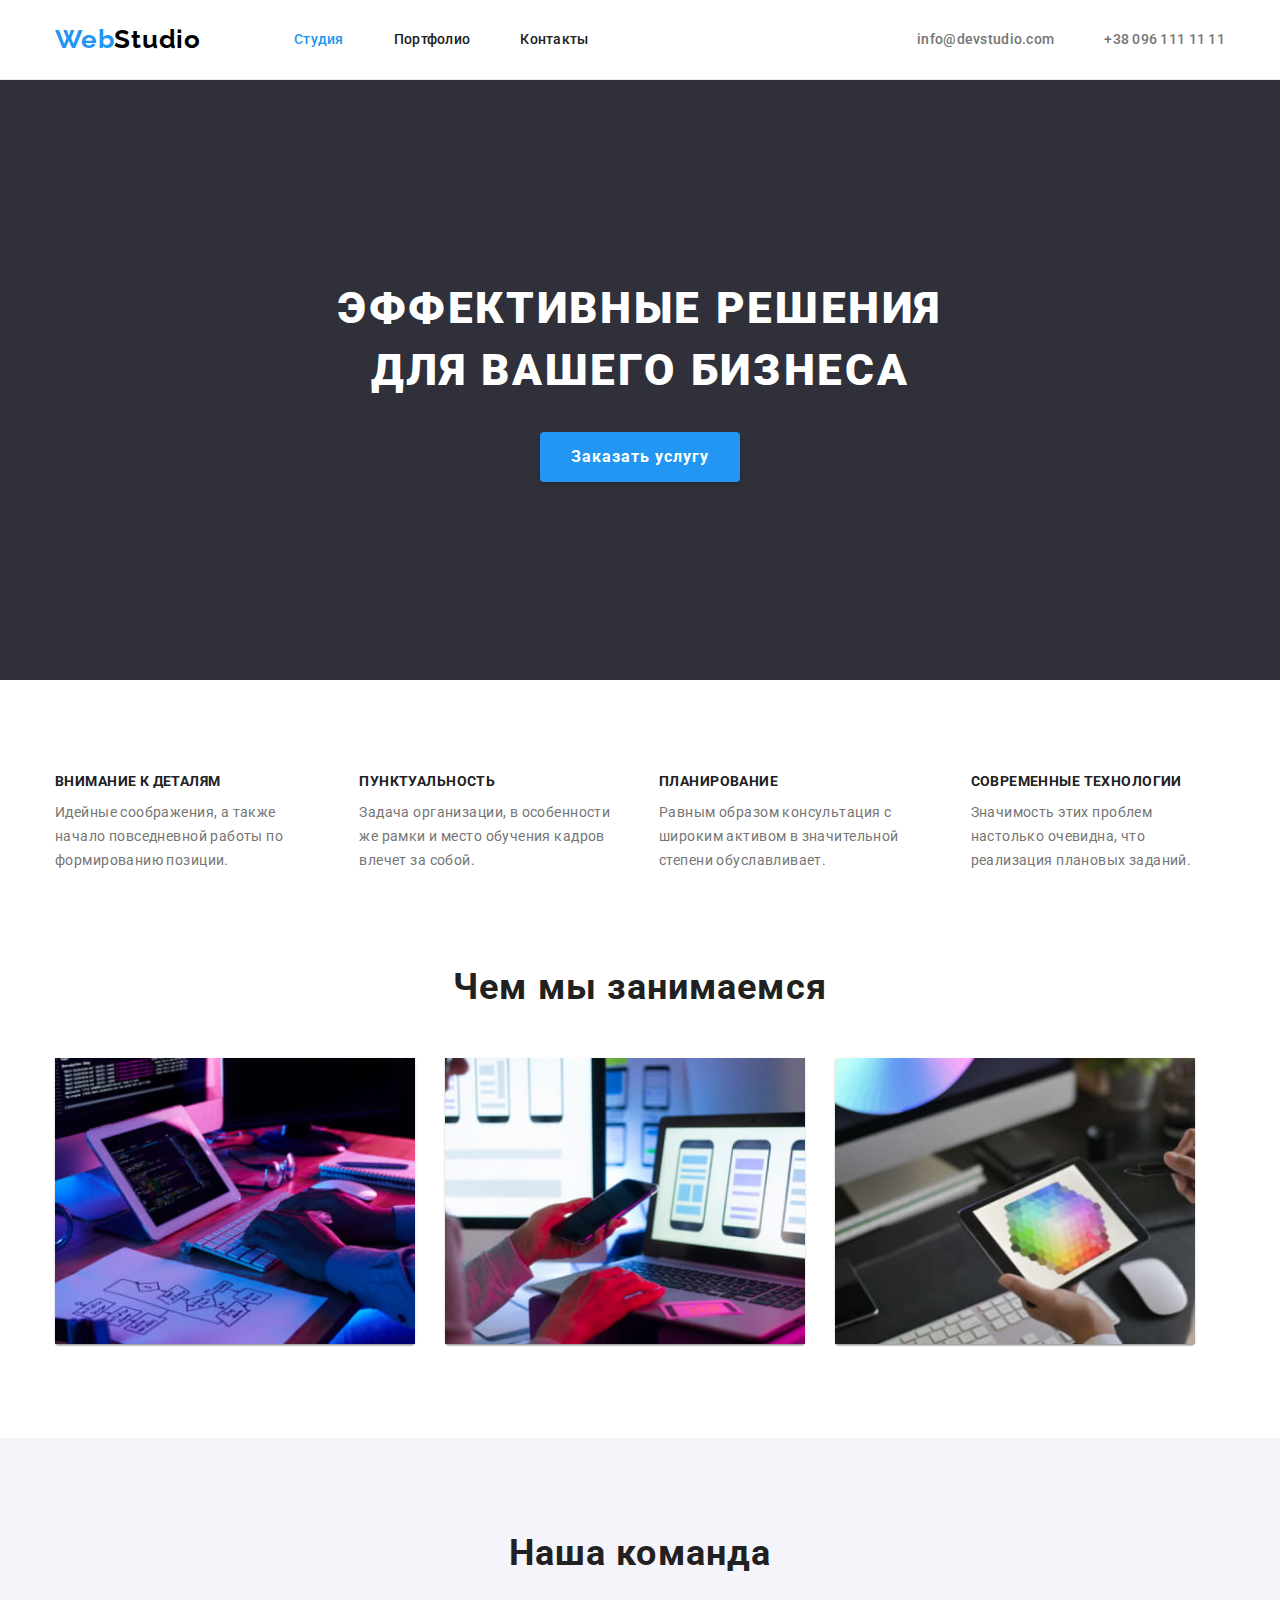
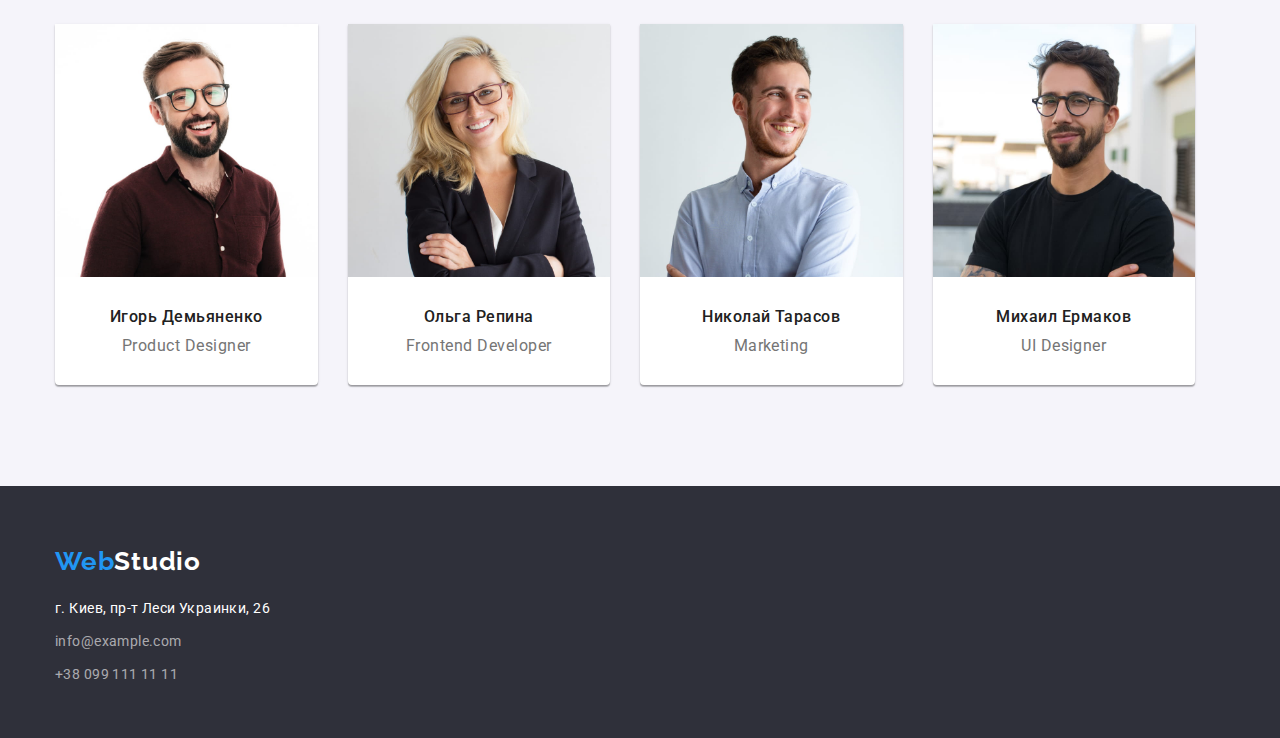
==== commit a57ffd9e: "fixed one" ====
--- a/index.html
+++ b/index.html
@@ -18,76 +18,76 @@
     <link rel="stylesheet" type="text/css" href="./css/styles.css" />
   </head>
   <body>
-    <header class="main-header">
-      <div class="container">
-        <div class="wrapper">
+    <header class="header">
+      <div class="container wrapper">
+        
           <nav class="main-navigation">
-            <a class="logo-name" href="./index.html">
+            <a class="logo-name link" href="./index.html">
               <span class="logo-first">Web</span>Studio
             </a>
-            <div class="navigation-wrapper">
-              <ul class="navigation">
-                <li>
-                  <a class="nav-site current" href="./index.html">Студия</a>
+            
+              <ul class="navigation list">
+                <li class="navigation-link">
+                  <a class="nav-site current link" href="./index.html">Студия</a>
                 </li>
-                <li>
-                  <a class="nav-site" href="./portfolio.html"> Портфолио </a>
+                <li class="navigation-link">
+                  <a class="nav-site link" href="./portfolio.html"> Портфолио </a>
                 </li>
-                <li><a class="nav-site" href="">Контакты</a></li>
+                <li class="navigation-link"><a class="nav-site link" href="">Контакты</a></li>
               </ul>
-            </div>
+            
           </nav>
-          <div class="navigation-wrapper-contact">
-            <ul class="navigation">
-              <li>
-                <a class="nav-site nav-link" href="mailto:info@devstudio.com">
+          
+            <ul class="navigation list">
+              <li class="navigation-link">
+                <a class="nav-site nav-link link" href="mailto:info@devstudio.com">
                   info@devstudio.com
                 </a>
               </li>
-              <li>
-                <a class="nav-site nav-link" href="tel:+380961111111">
+              <li class="navigation-link">
+                <a class="nav-site nav-link link" href="tel:+380961111111">
                   +38 096 111 11 11
                 </a>
               </li>
             </ul>
-          </div>
+          
         </div>
       </div>
     </header>
 
     <main>
       <section class="bcg">
-        <h1 class="text">Эффективные решения для вашего бизнеса</h1>
+        <h1 class="title">Эффективные решения для вашего бизнеса</h1>
         <button class="button" type="button">Заказать услугу</button>
       </section>
       <!--Особенности-->
 
-      <section class="features-main">
+      <section class="features-list">
         <div class="container">
           <h2 class="visually-hidden">Особенности</h2>
           <ul class="features">
-            <li class="features-wrap">
+            <li class="features-items">
               <h3>Внимание к деталям</h3>
               <p>
                 Идейные соображения, а также начало повседневной работы по
                 формированию позиции.
               </p>
             </li>
-            <li class="features-wrap">
+            <li class="features-items">
               <h3>Пунктуальность</h3>
               <p>
                 Задача организации, в особенности же рамки и место обучения
                 кадров влечет за собой.
               </p>
             </li>
-            <li class="features-wrap">
+            <li class="features-items">
               <h3>Планирование</h3>
               <p>
                 Равным образом консультация с широким активом в значительной
                 степени обуславливает.
               </p>
             </li>
-            <li class="features-wrap">
+            <li class="features-items">
               <h3>Современные технологии</h3>
               <p>
                 Значимость этих проблем настолько очевидна, что реализация
@@ -102,9 +102,9 @@
       <section class="type-of-work">
         <div class="container">
           <h2 class="section-title">Чем мы занимаемся</h2>
-          <div class="type-of-work-wrap">
+          <div class="type-of-work-list">
             <ul class="section-list">
-              <li class="section-list-wrap">
+              <li class="section-list-item">
                 <img
                   src="./images/index/box-1.jpg"
                   alt="разработка"
@@ -112,7 +112,7 @@
                   height="294"
                 />
               </li>
-              <li class="section-list-wrap">
+              <li class="section-list-item">
                 <img
                   src="./images/index/box-2.jpg"
                   alt="оптимизация под мобильные версии"
@@ -120,7 +120,7 @@
                   height="294"
                 />
               </li>
-              <li class="section-list-wrap">
+              <li class="section-list-item">
                 <img
                   src="./images/index/box-3.jpg"
                   alt="подбор цвета"
@@ -135,78 +135,80 @@
 
       <!--Команда-->
       <section class="team">
+        <div class="container">
         <h2 class="section-title">Наша команда</h2>
-        <div class="team-wrap">
+        <div class="team-list">
           <ul class="section-list">
-            <li class="section-list-wrap">
+            <li class="section-list-item">
               <img
                 src="./images/index/img-1_person.jpg"
                 alt="Фотография Игоря Демьяненко"
                 width="270"
                 height="260"
-              />
+              /><div class="team-item">
               <h3 class="employee-name">Игорь Демьяненко</h3>
-              <p class="position">Product Designer</p>
-            </li>
-            <li class="section-list-wrap">
+              <p class="position">Product Designer</p></div>
+            </li>
+            <li class="section-list-item">
               <img
                 src="./images/index/img-2_person.jpg"
                 alt="Фотография Ольги Репиной"
                 width="270"
                 height="260"
-              />
+              /><div class="team-item">
               <h3 class="employee-name">Ольга Репина</h3>
-              <p class="position">Frontend Developer</p>
-            </li>
-            <li class="section-list-wrap">
+              <p class="position">Frontend Developer</p></div>
+            </li>
+            <li class="section-list-item">
               <img
                 src="./images/index/img-3_person.jpg"
                 alt="Фотография Николая Тарасова"
                 width="270"
                 height="260"
-              />
+              /><div class="team-item">
               <h3 class="employee-name">Николай Тарасов</h3>
-              <p class="position">Marketing</p>
-            </li>
-            <li class="section-list-wrap">
+              <p class="position">Marketing</p></div>
+            </li>
+            <li class="section-list-item">
               <img
                 src="./images/index/img-4_person.jpg"
                 alt="Фотография Михаила Ермакова"
                 width="270"
                 height="260"
-              />
+              /><div class="team-item">
               <h3 class="employee-name">Михаил Ермаков</h3>
-              <p class="position">UI Designer</p>
+              <p class="position">UI Designer</p></div>
             </li>
           </ul>
         </div>
+      </div>
       </section>
     </main>
     <footer class="main-footer">
       <div class="container">
-        <div class="logo-wrap">
-          <a class="logo-name-footer" href="#"
+        <div class="logo-item">
+          <a class="logo-name-footer link" href="#"
             ><span class="logo-first">Web</span>Studio</a
           >
         </div>
         <address>
           <ul class="contact-info">
-            <li>
+            <li class="contact-info-list">
               <a
-                class="address-info"
+                class="address-info link"
                 href="https://goo.gl/maps/8xAyCc6BftRqbFo67"
                 target="_blank"
                 rel="noopener noreferrer"
                 >г. Киев, пр-т Леси Украинки, 26</a
               >
             </li>
-            <li>
-              <a class="mail-phone-info" href="mailto:info@example.com"
+            <li class="contact-info-list">
+              <a class="mail-phone-info link" href="mailto:info@example.com"
                 >info@example.com</a
               >
             </li>
-            <li>
-              <a class="mail-phone-info" href="tel:+380991111111"
+            <li class="contact-info-list">
+              <a class="mail-phone-info link" href="tel:+380991111111"
                 >+38 099 111 11 11</a
               >
             </li>
--- a/css/styles.css
+++ b/css/styles.css
@@ -15,7 +15,7 @@
   --background-color-hover: #188ce8;
 }
 
-/* Обнуление свойств */
+/* Reset properties */
 h1,
 h2,
 h3,
@@ -27,33 +27,51 @@
 }
 img {
   display: block;
+  height: auto;
   max-width: 100%;
-  height: auto;
-}
+}
+
+.list {
+  list-style: none;
+  padding-left: 0;
+  margin: 0;
+}
+.link {
+  text-decoration: none;
+  color: inherit;
+}
+
 address {
   font-style: normal;
 }
 
 /* Styles for index.html */
 body {
-  font-family: Roboto, Arial, sans-serif;
+  font-family: Roboto, sans-serif;
   font-style: normal;
   font-weight: 400;
   font-size: 14px;
-  line-height: 1.7;
   background-color: var(--color-button);
-  margin: 0;
-}
+}
+
+.container {
+  width: 1200px;
+  padding-left: 15px;
+  padding-right: 15px;
+  margin-left: auto;
+  margin-right: auto;
+}
+
 /* Logo */
 .logo-name {
-  font-family: Raleway, Arial, sans-serif;
+  font-family: Raleway, sans-serif;
   font-style: normal;
   font-weight: 700;
   font-size: 26px;
   line-height: 1.2;
   letter-spacing: 0.03em;
   color: var(--color-logo);
-  text-decoration: none;
+  margin-right: 93px;
 }
 .logo-first {
   color: var(--color-logo-first-letter);
@@ -61,25 +79,21 @@
 
 .logo-name-footer {
   color: var(--color-button);
-  font-family: Raleway, Arial, sans-serif;
+  font-family: Raleway, sans-serif;
   font-style: normal;
   font-weight: 700;
   font-size: 26px;
   line-height: 1.2;
   letter-spacing: 0.03em;
-  text-decoration: none;
-}
-
-.container {
-  width: 1200px;
-  padding: 0 15px;
-  margin: 0 auto;
-}
-.main-header {
+  margin-bottom: 20px;
+}
+
+
+.header {
   height: 80px;
   display: flex;
   align-items: center;
-  border-bottom: 1px solid #ECECEC;
+  border-bottom: 1px solid #ececec;
 }
 
 /* Site nav */
@@ -87,33 +101,25 @@
   display: flex;
   align-items: center;
 }
-.navigation-wrapper {
-  width: 294px;
-  justify-content: space-between;
-  margin-left: 93px;
-  align-items: center;
-}
-.navigation-wrapper-contact {
-  width: 307px;
-  justify-content: space-between;
-  text-align: center;
-}
+
 .wrapper {
   display: flex;
-  justify-content: space-between;
-  align-items: center;
-  width: 100%;
-}
+  margin-left: auto;
+  }
 
 .navigation {
-  list-style-type: none;
-  display: flex;
-  margin: 0;
-  padding: 0;
-  justify-content: space-between;
-}
+  display: flex;
+  margin-left: auto;
+  align-items: center;
+}
+.navigation-link {
+  margin-right: 50px;
+}
+.navigation-link:last-child {
+  margin-right: 0px;
+}
+
 .nav-site {
-  text-decoration: none;
   font-family: 'Roboto';
   font-style: normal;
   font-weight: 500;
@@ -122,6 +128,7 @@
   letter-spacing: 0.02em;
   color: var(--primary-text-color);
 }
+
 .nav-site:hover,
 .nav-site:focus {
   color: var(--color-logo-first-letter);
@@ -158,7 +165,7 @@
   background-color: var(--background-color-hover);
 }
 
-.text {
+.title {
   font-weight: 900;
   font-size: 44px;
   line-height: 1.4;
@@ -194,16 +201,15 @@
   clip: rect(0 0 0 0);
   overflow: hidden;
 }
-.features-main {
-  margin-bottom: 94px;
-  padding: 0;
+.features-list {
+  padding-top: 94px;
 }
 .features {
   display: flex;
   list-style: none;
   margin: 0;
   padding: 0;
-  padding-top: 94px;
+  
 }
 .features h3 {
   font-weight: 700;
@@ -222,10 +228,10 @@
   margin-bottom: 0;
   padding: 0;
 }
-.features-wrap {
+.features-items {
   margin-right: 30px;
 }
-.features li:last-child {
+.features-items:last-child {
   margin-right: 0;
 }
 
@@ -237,40 +243,43 @@
   letter-spacing: 0.03em;
   color: var(--primary-text-color);
   margin: 0;
+  
 }
 .section-list {
   list-style: none;
   display: flex;
   padding: 0;
-    margin: 0;
-}
-.section-list-wrap {
+  margin: 0;
+}
+.section-list-item {
   margin-right: 30px;
   background: #ffffff;
   box-shadow: 0px 1px 3px rgba(0, 0, 0, 0.12), 0px 1px 1px rgba(0, 0, 0, 0.14),
     0px 2px 1px rgba(0, 0, 0, 0.2);
   border-radius: 0px 0px 4px 4px;
-}
-.type-of-work-wrap {
-  margin-top: 50px;
-}
-.section-list-wrap:last-child {
+  
+}
+.type-of-work {
+  padding-bottom: 94px;
+  padding-top: 94px;
+}
+.type-of-work-list {
+  padding-top: 50px;
+}
+.section-list-list:last-child {
   margin-left: auto;
 }
 
-.type-of-work {
-  margin-bottom: 94px;
-}
+
 .team {
-  display: flex;
   background: var(--background-color-section);
   height: 648px;
   flex-direction: column;
-  justify-content: center;
-}
-.team-wrap {
-  display: flex;
-  justify-content: center;
+  padding-bottom: 94px;
+  padding-top: 94px;
+  }
+.team-list {
+  display: flex;
   margin-top: 50px;
 }
 .employee-name {
@@ -280,39 +289,40 @@
   text-align: center;
   letter-spacing: 0.03em;
   color: var(--primary-text-color);
-  padding-top: 30px;
-  margin-bottom: 0;
-}
+  margin-bottom: 10px;
+  }
 .position {
   font-size: 16px;
   line-height: 1.19;
   text-align: center;
   letter-spacing: 0.03em;
   color: var(--color-section-text);
-  padding-top: 10px;
+  margin-bottom: 0;
+  
+}
+.team-item {
+  padding-top: 30px;
   padding-bottom: 30px;
-  margin-bottom: 0;
-}
-
+}
 /* Footer */
 .main-footer {
   background-color: var(--bcg-color-section);
   color: var(--color-button);
   height: 252px;
-}
-.logo-wrap {
+  padding-top: 60px;
+  padding-bottom:60px
+}
+.logo-item {
   margin-bottom: 20px;
-  padding-top: 60px;
+  
 }
 
 .contact-info {
   list-style: none;
   padding: 0;
-}
-.contact-info a {
-  text-decoration: none;
-  padding: 0;
-}
+  margin:0;
+}
+
 .address-info {
   font-style: normal;
   font-weight: 400;
@@ -321,6 +331,7 @@
   letter-spacing: 0.03em;
   color: var(--color-button);
   padding: 0;
+  
 }
 
 .mail-phone-info {
@@ -330,20 +341,27 @@
   line-height: 1.71;
   letter-spacing: 0.03em;
   color: var(--color-address-text);
-}
-
+  
+}
+ .contact-info-list {
+   margin-bottom: 9px;
+ }
+ .contact-info-list:last-child {
+  margin-bottom: 0px;
+ }
 /* Styles for portfolio.html */
-.portfolio-wrapper {
-  margin-top: 94px;
-  margin-bottom: 94px;
+.portfolio-list {
+  padding-top: 94px;
+  padding-bottom: 94px;
 }
 .button-list {
   display: flex;
   list-style: none;
-  margin: 0 auto;
+  margin:auto;
   padding: 0;
   justify-content: space-between;
   width: 611px;
+  margin-bottom: 34px;
 }
 
 .buttons {
@@ -359,9 +377,8 @@
   background-color: var(--background-color-section);
   border: none;
   cursor: pointer;
-  padding: 22px;
+  padding: 6px 22px;
   height: 38px;
-  justify-content: center;
   align-items: center;
   border-radius: 4px;
 }
@@ -376,9 +393,9 @@
   flex-wrap: wrap;
   padding-left: 0;
   margin: 0;
-  padding-top: 34px;
-}
-.work-list-wrapper {
+  
+}
+.work-list-item {
   margin-bottom: 30px;
   margin-right: 30px;
   min-height: 404px;
@@ -387,8 +404,11 @@
   border: 1px solid #eeeeee;
   box-sizing: border-box;
 }
-.work-list-wrapper:nth-child(3n) {
+.work-list-item:nth-child(3n) {
   margin-right: 0;
+}
+.work-list-item:nth-last-child(-n+3){
+  margin-bottom: 0;
 }
 .work-name {
   font-weight: 700;
@@ -396,9 +416,8 @@
   line-height: 2;
   letter-spacing: 0.06em;
   color: var(--primary-text-color);
-  margin: 0;
-  margin-top: 24px;
-  margin-left: 20px;
+  margin-bottom: 4px;
+  
 }
 .work-type {
   font-weight: 400;
@@ -407,6 +426,11 @@
   letter-spacing: 0.03em;
   color: var(--color-section-text);
   margin: 0;
-  margin-left: 20px;
-  margin-bottom: 24px;
-}
+  
+}
+.work-item {
+ padding-top: 20px;
+ padding-bottom: 20px;
+ padding-left: 24px;
+ padding-right: 24px;
+}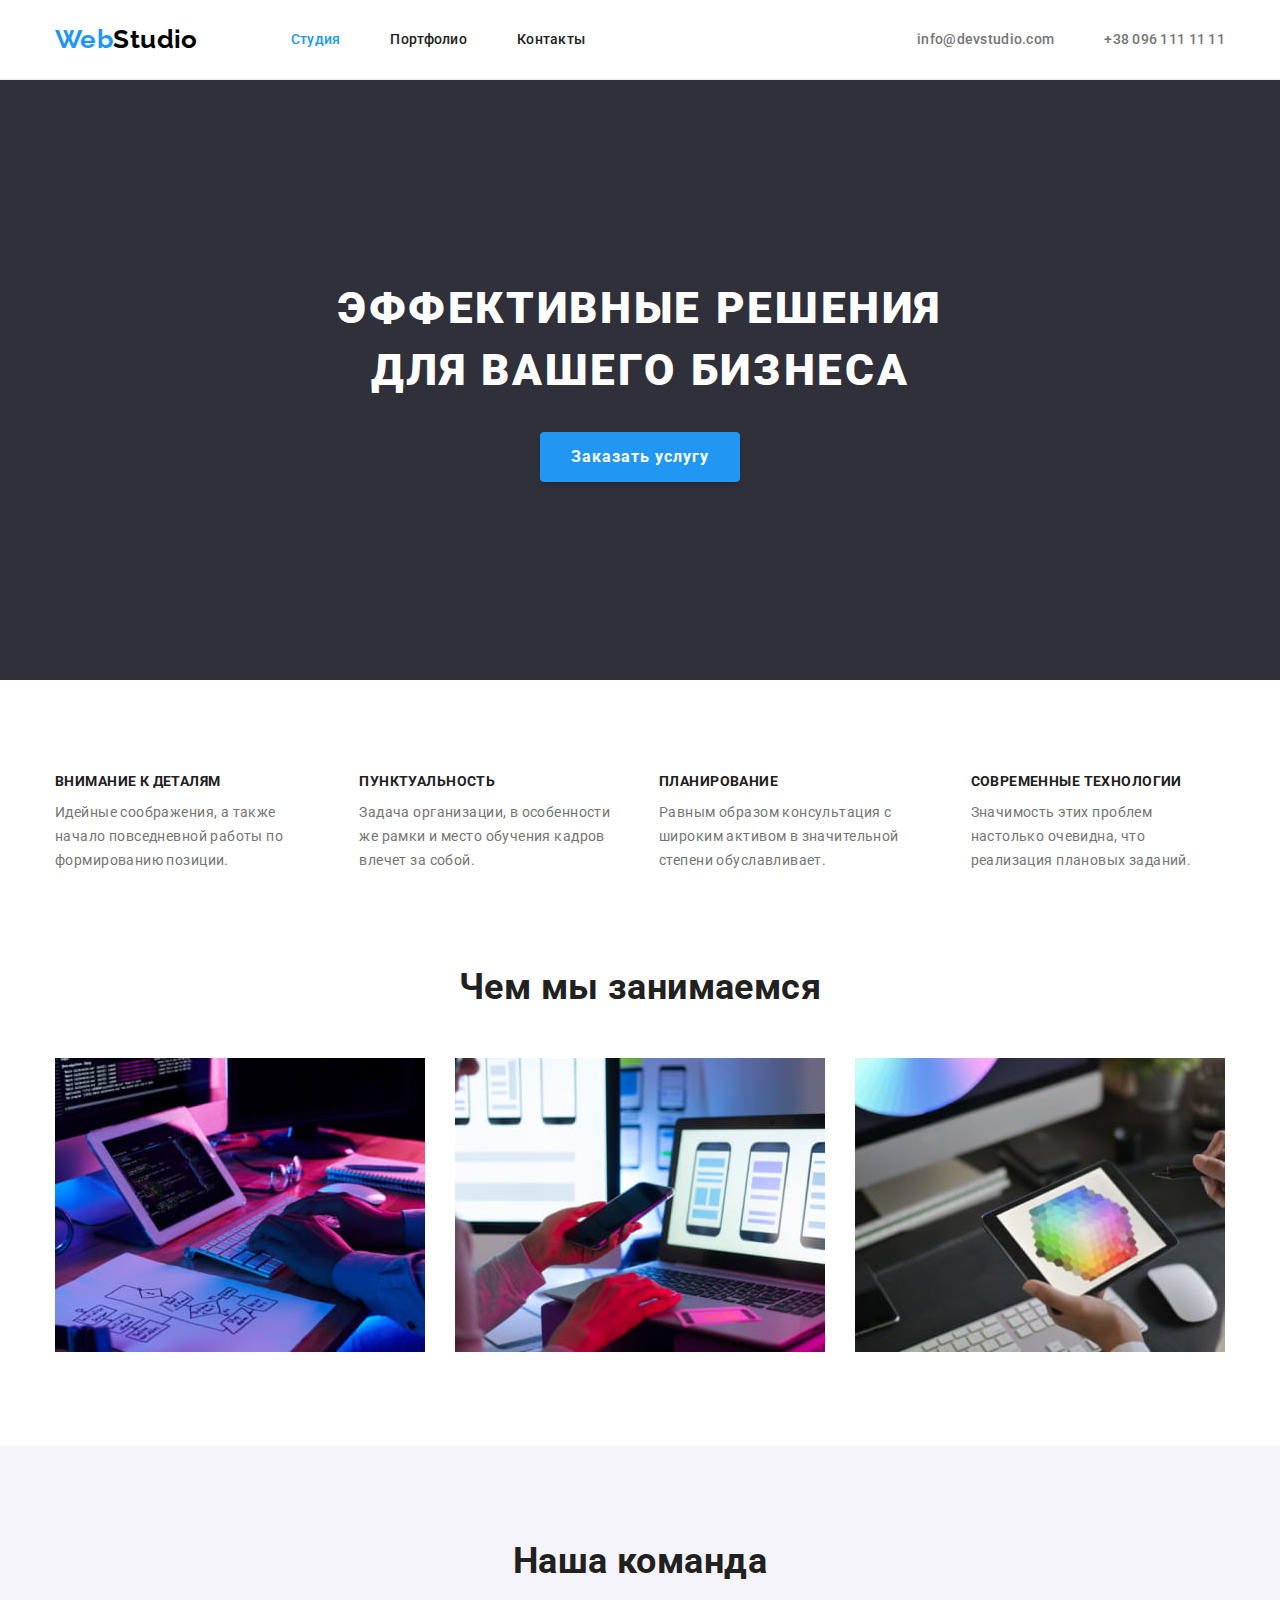
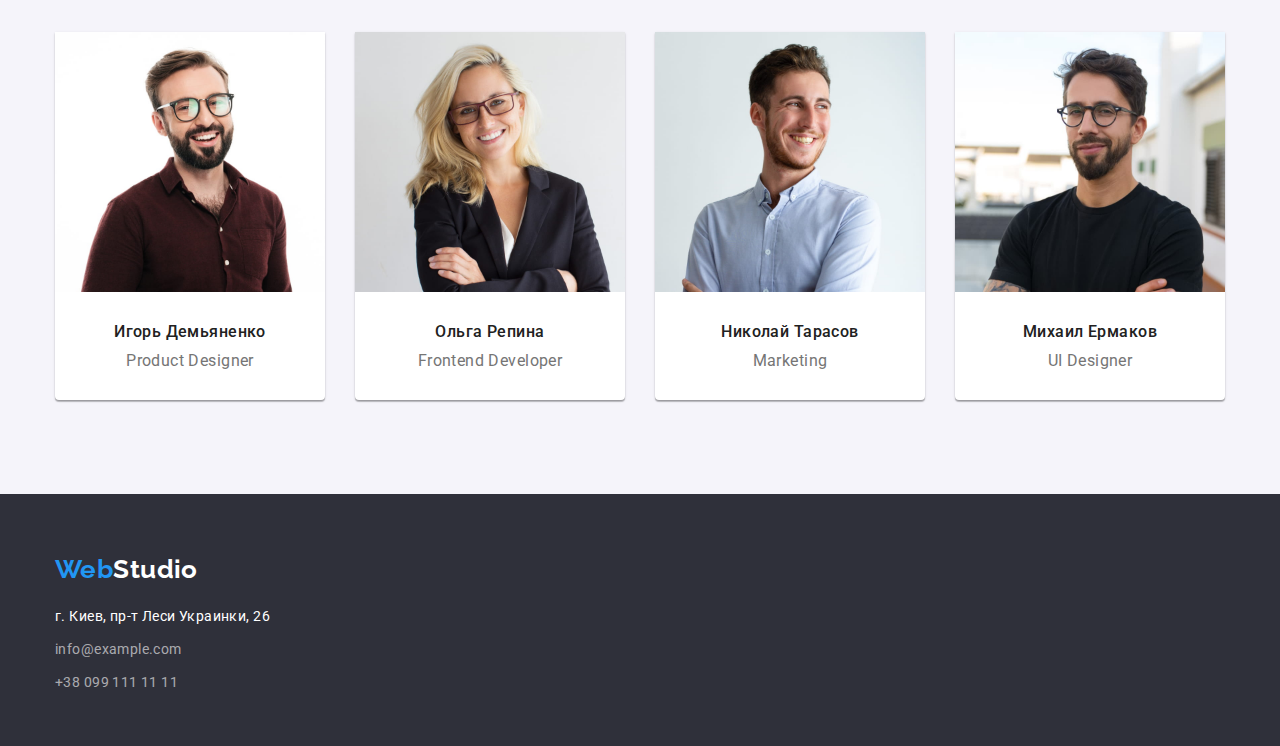
==== commit 55d4dcb3: "added corrections" ====
--- a/index.html
+++ b/index.html
@@ -65,7 +65,7 @@
       <section class="features-list">
         <div class="container">
           <h2 class="visually-hidden">Особенности</h2>
-          <ul class="features">
+          <ul class="features list">
             <li class="features-items">
               <h3>Внимание к деталям</h3>
               <p>
@@ -102,8 +102,8 @@
       <section class="type-of-work">
         <div class="container">
           <h2 class="section-title">Чем мы занимаемся</h2>
-          <div class="type-of-work-list">
-            <ul class="section-list">
+          
+            <ul class="section-list list">
               <li class="section-list-item">
                 <img
                   src="./images/index/box-1.jpg"
@@ -129,7 +129,7 @@
                 />
               </li>
             </ul>
-          </div>
+          
         </div>
       </section>
 
@@ -137,9 +137,9 @@
       <section class="team">
         <div class="container">
         <h2 class="section-title">Наша команда</h2>
-        <div class="team-list">
-          <ul class="section-list">
-            <li class="section-list-item">
+        
+          <ul class="team-list list">
+            <li class="team-list-item">
               <img
                 src="./images/index/img-1_person.jpg"
                 alt="Фотография Игоря Демьяненко"
@@ -149,7 +149,7 @@
               <h3 class="employee-name">Игорь Демьяненко</h3>
               <p class="position">Product Designer</p></div>
             </li>
-            <li class="section-list-item">
+            <li class="team-list-item">
               <img
                 src="./images/index/img-2_person.jpg"
                 alt="Фотография Ольги Репиной"
@@ -159,7 +159,7 @@
               <h3 class="employee-name">Ольга Репина</h3>
               <p class="position">Frontend Developer</p></div>
             </li>
-            <li class="section-list-item">
+            <li class="team-list-item">
               <img
                 src="./images/index/img-3_person.jpg"
                 alt="Фотография Николая Тарасова"
@@ -169,7 +169,7 @@
               <h3 class="employee-name">Николай Тарасов</h3>
               <p class="position">Marketing</p></div>
             </li>
-            <li class="section-list-item">
+            <li class="team-list-item">
               <img
                 src="./images/index/img-4_person.jpg"
                 alt="Фотография Михаила Ермакова"
@@ -180,7 +180,7 @@
               <p class="position">UI Designer</p></div>
             </li>
           </ul>
-        </div>
+        
       </div>
       </section>
     </main>
@@ -192,7 +192,7 @@
           >
         </div>
         <address>
-          <ul class="contact-info">
+          <ul class="list">
             <li class="contact-info-list">
               <a
                 class="address-info link"
--- a/css/styles.css
+++ b/css/styles.css
@@ -52,6 +52,7 @@
   font-weight: 400;
   font-size: 14px;
   background-color: var(--color-button);
+  letter-spacing: 0.03em;
 }
 
 .container {
@@ -69,7 +70,6 @@
   font-weight: 700;
   font-size: 26px;
   line-height: 1.2;
-  letter-spacing: 0.03em;
   color: var(--color-logo);
   margin-right: 93px;
 }
@@ -84,7 +84,6 @@
   font-weight: 700;
   font-size: 26px;
   line-height: 1.2;
-  letter-spacing: 0.03em;
   margin-bottom: 20px;
 }
 
@@ -92,7 +91,6 @@
 .header {
   height: 80px;
   display: flex;
-  align-items: center;
   border-bottom: 1px solid #ececec;
 }
 
@@ -104,7 +102,6 @@
 
 .wrapper {
   display: flex;
-  margin-left: auto;
   }
 
 .navigation {
@@ -173,7 +170,6 @@
   letter-spacing: 0.06em;
   text-transform: uppercase;
   color: var(--color-button);
-  margin: 0;
   width: 696px;
   margin-bottom: 30px;
 }
@@ -181,7 +177,6 @@
 .bcg {
   display: flex;
   background-color: var(--bcg-color-section);
-  margin: 0;
   height: 600px;
   align-items: center;
   flex-direction: column;
@@ -206,27 +201,22 @@
 }
 .features {
   display: flex;
-  list-style: none;
-  margin: 0;
-  padding: 0;
-  
+    
 }
 .features h3 {
   font-weight: 700;
   font-size: 14px;
   line-height: 1.14;
-  letter-spacing: 0.03em;
   text-transform: uppercase;
   color: var(--primary-text-color);
   margin-bottom: 10px;
-  padding: 0;
+ 
 }
 .features p {
   line-height: 24px;
-  letter-spacing: 0.03em;
   color: var(--color-section-text);
   margin-bottom: 0;
-  padding: 0;
+  
 }
 .features-items {
   margin-right: 30px;
@@ -240,54 +230,54 @@
   font-size: 36px;
   line-height: 1.17;
   text-align: center;
-  letter-spacing: 0.03em;
-  color: var(--primary-text-color);
-  margin: 0;
+  color: var(--primary-text-color);
+  margin-bottom: 0;
   
 }
 .section-list {
-  list-style: none;
-  display: flex;
-  padding: 0;
-  margin: 0;
+  display: flex;
+  margin-top: 50px;
+  
 }
 .section-list-item {
+  margin-right: 30px;
+  }
+.section-list-item:last-child {
+    margin-right: 0;
+  }
+.type-of-work {
+  padding-bottom: 94px;
+  padding-top: 94px;
+}
+
+.section-list-list:last-child {
+  margin-left: auto;
+}
+
+.team {
+  background: var(--background-color-section);
+  padding-bottom: 94px;
+  padding-top: 94px;
+  }
+.team-list {
+  display: flex;
+  margin-top: 50px;
+}
+.team-list-item {
   margin-right: 30px;
   background: #ffffff;
   box-shadow: 0px 1px 3px rgba(0, 0, 0, 0.12), 0px 1px 1px rgba(0, 0, 0, 0.14),
     0px 2px 1px rgba(0, 0, 0, 0.2);
   border-radius: 0px 0px 4px 4px;
-  
-}
-.type-of-work {
-  padding-bottom: 94px;
-  padding-top: 94px;
-}
-.type-of-work-list {
-  padding-top: 50px;
-}
-.section-list-list:last-child {
-  margin-left: auto;
-}
-
-
-.team {
-  background: var(--background-color-section);
-  height: 648px;
-  flex-direction: column;
-  padding-bottom: 94px;
-  padding-top: 94px;
-  }
-.team-list {
-  display: flex;
-  margin-top: 50px;
+}
+.team-list-item:last-child {
+  margin-right: 0;
 }
 .employee-name {
   font-weight: 500;
   font-size: 16px;
   line-height: 1.19;
   text-align: center;
-  letter-spacing: 0.03em;
   color: var(--primary-text-color);
   margin-bottom: 10px;
   }
@@ -295,7 +285,6 @@
   font-size: 16px;
   line-height: 1.19;
   text-align: center;
-  letter-spacing: 0.03em;
   color: var(--color-section-text);
   margin-bottom: 0;
   
@@ -314,35 +303,24 @@
 }
 .logo-item {
   margin-bottom: 20px;
-  
-}
-
-.contact-info {
-  list-style: none;
-  padding: 0;
-  margin:0;
-}
+  }
 
 .address-info {
   font-style: normal;
   font-weight: 400;
   font-size: 14px;
   line-height: 1.71;
-  letter-spacing: 0.03em;
   color: var(--color-button);
   padding: 0;
-  
-}
+  }
 
 .mail-phone-info {
   font-style: normal;
   font-weight: 400;
   font-size: 14px;
   line-height: 1.71;
-  letter-spacing: 0.03em;
   color: var(--color-address-text);
-  
-}
+  }
  .contact-info-list {
    margin-bottom: 9px;
  }
@@ -356,30 +334,26 @@
 }
 .button-list {
   display: flex;
-  list-style: none;
-  margin:auto;
-  padding: 0;
-  justify-content: space-between;
-  width: 611px;
   margin-bottom: 34px;
-}
-
+  justify-content: center;
+  
+}
+.button-list-item {
+  margin-right:8px
+  }
+  .button-list-item:last-child {
+    margin-right:0; 
+  }
 .buttons {
   display: flex;
-  font-family: 'Roboto';
-  font-style: normal;
   font-weight: 500;
   font-size: 16px;
   line-height: 1.62;
-  text-align: center;
-  letter-spacing: 0.03em;
   color: var(--primary-text-color);
   background-color: var(--background-color-section);
   border: none;
   cursor: pointer;
   padding: 6px 22px;
-  height: 38px;
-  align-items: center;
   border-radius: 4px;
 }
 .buttons:hover,
@@ -389,11 +363,8 @@
 }
 .work-list {
   display: flex;
-  list-style: none;
   flex-wrap: wrap;
-  padding-left: 0;
-  margin: 0;
-  
+     
 }
 .work-list-item {
   margin-bottom: 30px;
@@ -423,14 +394,10 @@
   font-weight: 400;
   font-size: 16px;
   line-height: 1.88;
-  letter-spacing: 0.03em;
   color: var(--color-section-text);
   margin: 0;
   
 }
 .work-item {
- padding-top: 20px;
- padding-bottom: 20px;
- padding-left: 24px;
- padding-right: 24px;
-}+ padding: 20px 24px;
+ }